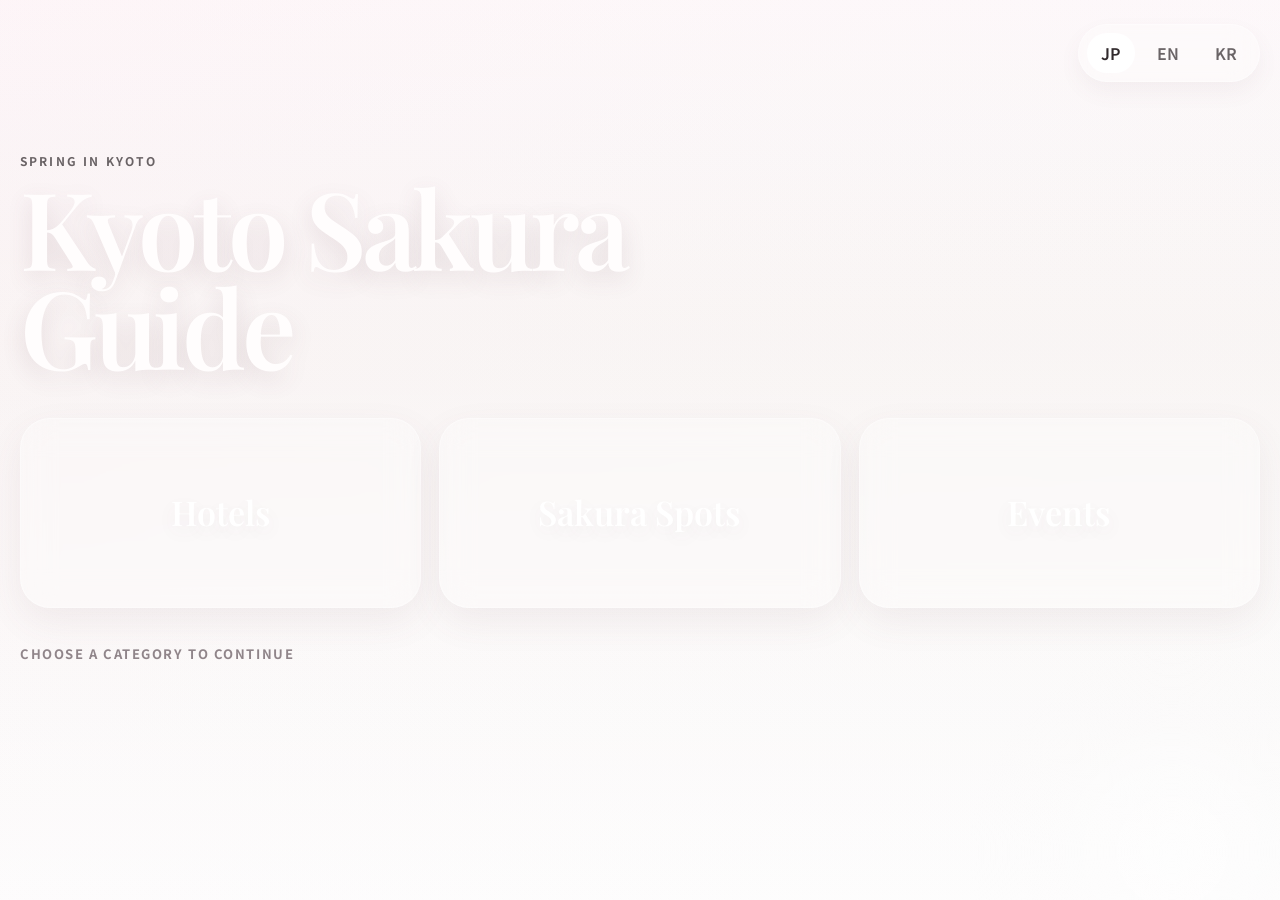
==== index.html @ 25d8759f "index.html" ====
<!DOCTYPE html>
<html lang="ja">
<head>
  <meta charset="UTF-8" />
  <meta name="viewport" content="width=device-width, initial-scale=1.0" />
  <title>Kyoto Sakura Guide</title>
  <link rel="preconnect" href="https://fonts.googleapis.com">
  <link rel="preconnect" href="https://fonts.gstatic.com" crossorigin>
  <link href="https://fonts.googleapis.com/css2?family=Noto+Sans+JP:wght@400;500;700&family=Playfair+Display:wght@500;600;700&display=swap" rel="stylesheet">
  <style>
    :root {
      --bg: #fbf8f6;
      --surface: rgba(255, 255, 255, 0.84);
      --surface-strong: rgba(255, 255, 255, 0.95);
      --text: #312a2d;
      --muted: #6f666b;
      --line: rgba(49, 42, 45, 0.08);
      --accent: #c9899a;
      --accent-dark: #a66d7f;
      --hero-tint: linear-gradient(135deg, rgba(249, 226, 233, 0.84) 0%, rgba(244, 232, 236, 0.78) 42%, rgba(239, 235, 237, 0.72) 100%);
      --shadow: 0 20px 60px rgba(84, 57, 67, 0.12);
      --radius-xl: 30px;
      --radius-lg: 22px;
      --max-width: 1240px;
    }

    * { box-sizing: border-box; }
    html, body { height: 100%; }
    body {
      margin: 0;
      font-family: "Noto Sans JP", "Apple SD Gothic Neo", "Malgun Gothic", sans-serif;
      color: var(--text);
      background: linear-gradient(180deg, #fffafc 0%, #f8f5f3 38%, #ffffff 100%);
      overflow: hidden;
    }

    img { max-width: 100%; display: block; }
    a { color: inherit; text-decoration: none; }
    button { font: inherit; }

    .app {
      position: relative;
      width: 100%;
      height: 100vh;
      overflow: hidden;
    }

    .screen {
      position: absolute;
      inset: 0;
      opacity: 0;
      visibility: hidden;
      transform: translateY(18px) scale(0.99);
      transition: opacity 0.45s ease, transform 0.45s ease, visibility 0.45s ease;
      pointer-events: none;
    }

    .screen.active {
      opacity: 1;
      visibility: visible;
      transform: translateY(0) scale(1);
      pointer-events: auto;
      z-index: 2;
    }

    .screen-scroll {
      width: 100%;
      height: 100%;
      overflow-y: auto;
      overflow-x: hidden;
    }

    .container {
      width: min(var(--max-width), calc(100% - 40px));
      margin: 0 auto;
    }

    .section {
      padding: 92px 0;
    }

    .section-header {
      margin-bottom: 38px;
    }

    .eyebrow {
      display: inline-block;
      margin-bottom: 14px;
      font-size: 12px;
      letter-spacing: 0.16em;
      text-transform: uppercase;
      color: var(--accent-dark);
    }

    .section-title {
      margin: 0 0 18px;
      font-family: "Playfair Display", serif;
      font-size: clamp(34px, 4vw, 54px);
      line-height: 1.2;
      font-weight: 600;
    }

    .section-desc {
      max-width: 760px;
      margin: 0;
      color: var(--muted);
      line-height: 1.9;
    }

 #screen-home .hero {
  position: relative;
  min-height: 100vh;
  display: flex;
  align-items: center;
  padding: 24px 0 40px;
  overflow: hidden;
  background:
    linear-gradient(180deg, rgba(255,255,255,0.06), rgba(255,255,255,0.10)),
    linear-gradient(135deg, rgba(249, 226, 233, 0.28) 0%, rgba(244, 232, 236, 0.18) 42%, rgba(239, 235, 237, 0.12) 100%),
    url("mainsakura.jpg");
  background-size: cover;
  background-repeat: no-repeat;
  background-position: center center;
}

    .hero::before {
      content: "";
      position: absolute;
      inset: 0;
      background: linear-gradient(180deg, rgba(255,255,255,0.10), rgba(255,255,255,0.18));
      pointer-events: none;
    }

    .hero::after {
      content: "";
      position: absolute;
      right: -8%;
      bottom: -18%;
      width: min(34vw, 420px);
      height: min(34vw, 420px);
      border-radius: 999px;
      background: radial-gradient(circle, rgba(255,255,255,0.48), rgba(255,255,255,0.08) 52%, transparent 68%);
      filter: blur(2px);
      pointer-events: none;
    }

    .hero-inner {
  position: relative;
  z-index: 1;
  width: min(var(--max-width), calc(100% - 40px));
  margin: 0 auto;
  min-height: calc(100vh - 64px);
  display: flex;
  flex-direction: column;
  justify-content: flex-start;
  gap: 20px;
}

    .topbar {
      display: flex;
      justify-content: flex-end;
      align-items: center;
    }

    .lang-switch {
      display: inline-flex;
      gap: 8px;
      padding: 8px;
      background: rgba(255,255,255,0.28);
      border: 1px solid rgba(255,255,255,0.34);
      box-shadow: 0 10px 22px rgba(120, 88, 100, 0.06);
      backdrop-filter: blur(14px);
      border-radius: 999px;
    }

    .lang-btn {
      border: 0;
      background: transparent;
      color: rgba(49, 42, 45, 0.72);
      padding: 8px 14px;
      border-radius: 999px;
      cursor: pointer;
      transition: 0.25s ease;
      font-weight: 600;
    }

    .lang-btn.active,
    .lang-btn:hover {
      background: rgba(255,255,255,0.92);
      color: var(--text);
    }

    .hero-content {
      display: grid;
      align-items: end;
      gap: 24px;
      padding: 50px 0 16px;
    }

    .hero-kicker {
      color: rgba(49, 42, 45, 0.72);
      letter-spacing: 0.18em;
      text-transform: uppercase;
      font-size: 12px;
      margin-bottom: 8px;
      font-weight: 700;
    }

 .hero h1 {
  margin: 0;
  max-width: 760px;
  color: #fffdfd;
  text-shadow: 0 8px 24px rgba(108, 74, 86, 0.14);
  font-family: "Playfair Display", serif;
  font-size: clamp(58px, 9vw, 108px);
  line-height: 0.92;
  letter-spacing: -0.04em;
  font-weight: 600;
}

    .hero p {
      max-width: 630px;
      margin: 0;
      color: rgba(72, 60, 66, 0.88);
      font-size: clamp(16px, 2vw, 19px);
      line-height: 1.95;
      font-weight: 500;
    }

    .hero-actions {
      display: grid;
      grid-template-columns: repeat(3, minmax(220px, 1fr));
      gap: 18px;
      margin-top: 18px;
    }

    .hero-card {
      background: rgba(255,255,255,0.24);
      border: 1px solid rgba(255,255,255,0.34);
      border-radius: var(--radius-xl);
      box-shadow: 0 14px 36px rgba(111, 78, 90, 0.08);
      backdrop-filter: blur(16px);
      padding: 26px;
      min-height: 190px;
      display: flex;
      align-items: center;
      justify-content: center;
      transition: transform 0.3s ease, background 0.3s ease;
      cursor: pointer;
    }

    .hero-card:hover {
      transform: translateY(-6px);
      background: rgba(255,255,255,0.3);
    }

    .hero-card h2 {
      margin: 0;
      color: rgba(255,255,255,0.98);
      text-shadow: 0 6px 18px rgba(119, 87, 100, 0.08);
      font-family: "Playfair Display", serif;
      font-size: clamp(24px, 2.7vw, 34px);
      line-height: 1.16;
      font-weight: 600;
      text-align: center;
    }

    .scroll-note {
      color: rgba(88, 73, 80, 0.66);
      font-size: 13px;
      letter-spacing: 0.12em;
      text-transform: uppercase;
      margin-top: 18px;
      font-weight: 700;
    }

    .page-shell {
      min-height: 100%;
      background: linear-gradient(180deg, #fffafc 0%, #f8f4f2 38%, #ffffff 100%);
    }

    .page-topbar {
      position: sticky;
      top: 0;
      z-index: 20;
      backdrop-filter: blur(18px);
      background: rgba(255,255,255,0.78);
      border-bottom: 1px solid rgba(49, 42, 45, 0.06);
    }

.page-topbar-inner {
  width: min(var(--max-width), calc(100% - 40px));
  margin: 0 auto;
  display: grid;
  grid-template-columns: 1fr auto;
  grid-template-rows: auto auto;
  gap: 12px 20px;
  padding: 18px 0;
  align-items: center;
}
    .brand-mini {
      display: flex;
      align-items: center;
      gap: 14px;
      min-width: 0;
    }

    .brand-dot {
      width: 12px;
      height: 12px;
      border-radius: 999px;
      background: linear-gradient(135deg, #e9bbc9, #c9899a);
      box-shadow: 0 0 0 8px rgba(201, 137, 154, 0.12);
      flex-shrink: 0;
    }

    .brand-mini strong {
      font-family: "Playfair Display", serif;
      font-size: 22px;
      font-weight: 600;
      white-space: nowrap;
    }

    .page-actions {
  display: flex;
  align-items: center;
  justify-content: flex-start;
  gap: 8px;
  row-gap: 10px;
  flex-wrap: wrap;
}

    .nav-btn,
    .btn,
    .btn-secondary {
      display: inline-flex;
      align-items: center;
      justify-content: center;
      gap: 8px;
      border-radius: 999px;
      padding: 13px 20px;
      border: 1px solid transparent;
      cursor: pointer;
      transition: 0.25s ease;
      font-weight: 600;
      font-size: 14px;
      white-space: nowrap;
    }

    .nav-btn {
      background: transparent;
      border-color: rgba(49, 42, 45, 0.12);
      color: var(--text);
    }

    .nav-btn:hover,
    .nav-btn.active {
      background: rgba(49, 42, 45, 0.05);
    }

    .btn {
      background: var(--text);
      color: #fff;
    }

    .btn:hover {
      background: #201b1d;
      transform: translateY(-1px);
    }

    .btn-secondary {
      background: transparent;
      color: var(--text);
      border-color: rgba(49, 42, 45, 0.14);
    }

    .btn-secondary:hover {
      background: rgba(49, 42, 45, 0.04);
      transform: translateY(-1px);
    }

    .hotel-grid {
      display: grid;
      grid-template-columns: repeat(2, minmax(0, 1fr));
      gap: 24px;
    }

    .hotel-card {
      background: var(--surface-strong);
      border: 1px solid var(--line);
      border-radius: var(--radius-xl);
      overflow: hidden;
      box-shadow: var(--shadow);
      display: flex;
      flex-direction: column;
    }

    .hotel-photo {
      position: relative;
      aspect-ratio: 16 / 10;
      background: linear-gradient(135deg, #f2dce3, #ead8cc);
      overflow: hidden;
    }

    .hotel-photo img {
      width: 100%;
      height: 100%;
      object-fit: cover;
    }

    .placeholder-label {
      position: absolute;
      inset: 18px auto auto 18px;
      padding: 8px 12px;
      border-radius: 999px;
      background: rgba(255,255,255,0.82);
      font-size: 12px;
      color: var(--accent-dark);
      letter-spacing: 0.08em;
      text-transform: uppercase;
      font-weight: 700;
      z-index: 1;
    }

    .hotel-body {
      padding: 24px;
      display: grid;
      gap: 16px;
    }

    .hotel-body h3 {
      margin: 0;
      font-family: "Playfair Display", serif;
      font-size: 24px;
      font-weight: 600;
      line-height: 1.3;
    }

    .hotel-body p {
  margin: 0;
  color: var(--muted);
  line-height: 1.75;
  font-size: 15px;
}
    .button-row {
      display: flex;
      gap: 12px;
      flex-wrap: wrap;
    }

    .spot-list {
      display: grid;
      gap: 34px;
    }

    .spot-item {
      display: grid;
      grid-template-columns: 1.05fr 0.95fr;
      align-items: stretch;
      background: var(--surface-strong);
      border: 1px solid var(--line);
      border-radius: 34px;
      overflow: hidden;
      box-shadow: var(--shadow);
      min-height: 460px;
    }

    .spot-item.reverse {
      grid-template-columns: 0.95fr 1.05fr;
    }

    .spot-visual {
      position: relative;
      min-height: 100%;
      background: linear-gradient(135deg, #f1d6df, #e7ddd6, #f4ecef);
      display: flex;
      align-items: center;
      justify-content: center;
      padding: 28px;
    }

    .spot-frame {
      width: 100%;
      height: 100%;
      min-height: 400px;
      border-radius: 28px;
      border: 1px dashed rgba(49, 42, 45, 0.14);
      background:
        linear-gradient(180deg, rgba(255,255,255,0.36), rgba(255,255,255,0.14)),
        repeating-linear-gradient(45deg, rgba(255,255,255,0.18) 0 14px, rgba(255,255,255,0.08) 14px 28px);
      position: relative;
      overflow: hidden;
    }

    .spot-frame::before {
      content: "Image / Slider Placeholder";
      position: absolute;
      inset: 50% auto auto 50%;
      transform: translate(-50%, -50%);
      font-size: 14px;
      color: var(--accent-dark);
      letter-spacing: 0.08em;
      text-transform: uppercase;
      text-align: center;
      background: rgba(255,255,255,0.72);
      padding: 10px 16px;
      border-radius: 999px;
      white-space: nowrap;
      font-weight: 700;
    }

    .slider-ui {
      position: absolute;
      left: 22px;
      right: 22px;
      bottom: 20px;
      display: flex;
      justify-content: space-between;
      align-items: center;
      gap: 12px;
    }

    .slider-nav {
      width: 44px;
      height: 44px;
      border-radius: 999px;
      border: 1px solid rgba(49, 42, 45, 0.1);
      background: rgba(255,255,255,0.84);
      color: var(--text);
      display: grid;
      place-items: center;
      font-size: 18px;
    }

    .slider-dots {
      display: flex;
      gap: 8px;
      align-items: center;
    }

    .slider-dots span {
      width: 8px;
      height: 8px;
      border-radius: 999px;
      background: rgba(49, 42, 45, 0.18);
    }

    .slider-dots span.active {
      width: 28px;
      background: var(--text);
    }

    .spot-copy {
      padding: 52px;
      display: flex;
      flex-direction: column;
      justify-content: center;
    }

    .spot-tag {
      display: inline-flex;
      width: fit-content;
      align-items: center;
      gap: 8px;
      padding: 8px 12px;
      border-radius: 999px;
      background: rgba(201, 137, 154, 0.12);
      color: var(--accent-dark);
      font-size: 12px;
      letter-spacing: 0.08em;
      text-transform: uppercase;
      margin-bottom: 18px;
      font-weight: 700;
    }

    .spot-copy h3 {
      margin: 0 0 14px;
      font-family: "Playfair Display", serif;
      font-size: clamp(30px, 4vw, 46px);
      line-height: 1.05;
      font-weight: 600;
    }

    .spot-copy p {
      margin: 0 0 18px;
      color: var(--muted);
      line-height: 1.9;
      font-size: 15px;
    }

    .spot-actions {
      display: flex;
      gap: 12px;
      flex-wrap: wrap;
      margin-top: 8px;
    }

    .screen-footer {
      padding: 40px 0 70px;
      color: var(--muted);
    }

    .footer-card {
      padding: 24px;
      border-radius: 24px;
      border: 1px solid var(--line);
      background: rgba(255,255,255,0.74);
      display: flex;
      justify-content: space-between;
      gap: 16px;
      align-items: center;
      flex-wrap: wrap;
    }

    .footer-card small {
      line-height: 1.8;
      display: block;
    }
}
   @media (max-width: 1024px) {
  body { overflow-x: hidden; }

  .hero-actions {
    grid-template-columns: 1fr;
    max-width: 440px;
  }

  .hotel-grid {
    grid-template-columns: 1fr;
  }

  .spot-copy {
    padding: 34px 26px 38px;
  }
}

  @media (max-width: 768px) {
  .page-topbar-inner {
    width: min(100% - 24px, var(--max-width));
    padding: calc(env(safe-area-inset-top, 0px) + 8px) 0 8px;
    display: flex;
    flex-direction: column;
    gap: 10px;
    align-items: stretch;
  }

  .topbar-row-main {
    display: flex;
    justify-content: space-between;
    align-items: center;
    gap: 10px;
  }

  .brand-mini {
    gap: 9px;
  }

  .brand-mini strong {
    font-size: 17px;
  }

  .brand-dot {
    width: 9px;
    height: 9px;
    box-shadow: 0 0 0 6px rgba(201, 137, 154, 0.1);
  }

  .page-actions {
    display: flex;
    flex-wrap: wrap;
    justify-content: flex-start;
    align-items: center;
    gap: 8px;
  }

  .page-actions > .nav-btn {
    padding: 8px 12px;
    font-size: 12px;
    width: fit-content;
  }

  .page-topbar .lang-switch {
    padding: 4px;
    gap: 4px;
  }

  .page-topbar .lang-switch .lang-btn {
    padding: 6px 10px;
    font-size: 12px;
  }

  #screen-hotels .hotel-grid {
    grid-template-columns: 1fr !important;
    gap: 24px !important;
  }

  #screen-hotels .hotel-card {
    width: 100%;
  }

  .spot-item,
  .spot-item.reverse {
    grid-template-columns: 1fr;
    min-height: auto;
  }

  .spot-item.reverse .spot-copy { order: 2; }
  .spot-item.reverse .spot-visual { order: 1; }

  .spot-visual { padding: 18px 18px 0; }
  .spot-frame { min-height: 300px; }
  .spot-copy { padding: 26px 20px; }
  .spot-copy h3 { font-size: clamp(24px, 5vw, 34px); }
  .spot-copy p { font-size: 14px; line-height: 1.8; }
  .spot-actions .btn,
  .spot-actions .btn-secondary { width: 100%; }
}
    #screen-home .screen-scroll {
      overflow-y: auto;
    }

    @media (max-width: 640px) {
      .container,
      .hero-inner,
      .page-topbar-inner {
        width: min(100% - 20px, var(--max-width));
      }

      .section {
        padding: 64px 0;
      }

      #screen-home .screen-scroll {
        overflow: hidden;
      }

      #screen-home .hero {
       min-height: 100dvh;
  padding: calc(env(safe-area-inset-top, 0px) + 6px) 0 14px;
  background-position: 58% center;
}

      #screen-home .hero-inner {
        min-height: calc(100dvh - 14px);
        justify-content: flex-start;
        gap: 12px;
      }

      #screen-home .topbar {
        position: sticky;
        top: calc(env(safe-area-inset-top, 0px) + 6px);
        z-index: 5;
      }

      #screen-home .hero-content {
        padding: 0;
        gap: 14px;
        align-items: stretch;
      }

      #screen-home .hero-kicker,
      #screen-home .hero p,
      #screen-home .scroll-note {
        display: none;
      }

    #screen-home .hero h1 {
  font-size: clamp(44px, 13vw, 58px);
  max-width: 92%;
  line-height: 1.08;
  margin-top: 0;
  word-break: keep-all;
}
      #screen-home .hero-actions {
        grid-template-columns: 1fr;
        gap: 10px;
        max-width: none;
        margin-top: 0;
      }

      #screen-home .hero-card {
        min-height: 84px;
        padding: 16px 18px;
        justify-content: center;
        align-items: center;
        text-align: center;
        border-radius: 22px;
      }

      #screen-home .hero-card h2 {
        margin: 0;
        font-size: clamp(24px, 7vw, 30px);
        line-height: 1.1;
      }

      .page-topbar {
        top: 0;
      }

      .page-topbar-inner {
        padding: calc(env(safe-area-inset-top, 0px) + 8px) 0 6px;
        grid-template-columns: 1fr auto;
        gap: 6px 8px;
      }

      .brand-mini {
        grid-column: 1;
        grid-row: 1;
        min-width: 0;
      }

      .brand-mini strong {
        font-size: 14px;
        white-space: nowrap;
      }

      .page-actions > .nav-btn {
        padding: 6px 8px;
        font-size: 11px;
        width: fit-content;
      }

      .page-actions .lang-switch {
        padding: 3px;
      }

      .page-actions .lang-switch .lang-btn {
        padding: 5px 8px;
        font-size: 11px;
      }

      .button-row {
        flex-direction: column;
      }

      .spot-frame {
        min-height: 250px;
      }

      .spot-copy,
      .hotel-body {
        padding-left: 20px;
        padding-right: 20px;
      }
    }
    /* =========================
   Sakura Spots - New Layout
   ========================= */

.spot-item,
.spot-item.reverse {
  display: block;
  margin: 0 0 56px;
}

.spot-copy,
.spot-visual,
.spot-frame,
.slider-ui,
.spot-actions {
  display: none;
}

.spot-hero {
  position: relative;
  width: 100%;
  overflow: hidden;
  border-radius: 28px;
}

.spot-hero img {
  display: block;
  width: 100%;
  height: clamp(460px, 52vw, 560px);
  object-fit: cover;
  border-radius: 28px;
}

.spot-hero::after {
  content: "";
  position: absolute;
  left: 0;
  right: 0;
  bottom: 0;
  height: 48%;
  background: linear-gradient(
    to top,
    rgba(0, 0, 0, 0.60),
    rgba(0, 0, 0, 0.22),
    rgba(0, 0, 0, 0)
  );
  pointer-events: none;
}

.spot-overlay {
  position: absolute;
  right: 28px;
  bottom: 24px;
  z-index: 2;
  text-align: right;
  color: #fff;
  max-width: 62%;
}

.spot-tags {
  margin-bottom: 10px;
  font-size: 13px;
  line-height: 1.5;
  letter-spacing: 0.06em;
  color: rgba(255, 255, 255, 0.92);
  font-family: "Noto Sans JP", "Noto Sans KR", sans-serif;
}

.spot-name {
  margin: 0;
  color: #fff;
  font-family: "Playfair Display", serif;
  font-size: clamp(32px, 4.6vw, 52px);
  line-height: 0.95;
  letter-spacing: -0.03em;
  font-weight: 600;
  text-shadow: 0 2px 16px rgba(0, 0, 0, 0.18);
}

.spot-meta {
  display: flex;
  align-items: center;
  gap: 24px;
  flex-wrap: wrap;
  padding: 10px 14px 10px 30px;
  min-height: 58px;
}
.spot-meta-btn {
  appearance: none;
  border: 0;
  background: none;
  padding: 0 0 0 4px;
  margin: 0;
  color: #4a3a3f;
  font: inherit;
  font-size: 14px;
  line-height: 1.4;
  text-decoration: none;
  cursor: pointer;
  transition: opacity 0.2s ease, transform 0.2s ease;
  display: inline-flex;
  align-items: center;
}

.spot-meta-btn:hover {
  opacity: 0.68;
  transform: translateY(-1px);
}

.spot-divider {
  display: none;
}

/* image crop tuning */
.heian .spot-hero img { object-position: left center; }
.arashiyama .spot-hero img { object-position: center center; }
.kamogawa .spot-hero img { object-position: center right; }
.incline .spot-hero img { object-position: center center; }
.kiyomizu .spot-hero img { object-position: right center; }
.maruyama .spot-hero img { object-position: center center; }
.takasegawa .spot-hero img { object-position: center right; }
.tetsugaku .spot-hero img { object-position: center center; }

@media (max-width: 768px) {
  .spot-item,
  .spot-item.reverse {
    margin: 0 0 40px;
  }

  .spot-hero,
  .spot-hero img {
    border-radius: 22px;
  }

  .spot-hero img {
    height: 280px;
  }

  .spot-overlay {
    right: 18px;
    bottom: 18px;
    max-width: 74%;
  }

  .spot-tags {
    margin-bottom: 6px;
    font-size: 10px;
  }

  .spot-name {
    font-size: clamp(26px, 8vw, 40px);
  }

  .spot-meta {
    gap: 16px 18px;
    padding: 4px 12px 4px 24px;
  }

  .spot-meta-btn {
    font-size: 13px;
  }

  .spot-divider {
    width: calc(100% - 56px);
    margin-top: 20px;
  }
}  .sakura-events-block {
  margin: 0 0 48px;
}

.events-mini-title {
  margin: 0 0 18px;
  font-family: "Playfair Display", serif;
  font-size: clamp(24px, 3vw, 34px);
  line-height: 1.15;
  font-weight: 600;
}

.events-mini-grid {
  display: grid;
  grid-template-columns: repeat(3, minmax(0, 1fr));
  gap: 20px;
}

.event-mini-card {
  background: rgba(255,255,255,0.9);
  border: 1px solid var(--line);
  border-radius: 22px;
  padding: 22px;
  box-shadow: 0 12px 30px rgba(84, 57, 67, 0.06);
}

.event-mini-period {
  margin: 0 0 10px;
  font-size: 12px;
  letter-spacing: 0.08em;
  text-transform: uppercase;
  color: var(--accent-dark);
  font-weight: 700;
}

.event-mini-card h4 {
  margin: 0 0 10px;
  font-family: "Playfair Display", serif;
  font-size: 22px;
  line-height: 1.2;
  font-weight: 600;
}

.event-mini-card p {
  margin: 0 0 12px;
  color: var(--muted);
  line-height: 1.8;
}

.event-mini-card a {
  font-size: 14px;
  font-weight: 600;
}

@media (max-width: 768px) {
  .events-mini-grid {
    grid-template-columns: 1fr;
  }
}
@media (min-width: 769px) {
  .page-topbar-inner {
    width: min(var(--max-width), calc(100% - 40px));
    margin: 0 auto;
    display: grid;
    grid-template-columns: 1fr auto;
    grid-template-rows: auto auto;
    gap: 12px 20px;
    padding: 18px 0;
    align-items: center;
  }

  .topbar-row-main {
    display: contents;
  }

  .brand-mini {
    grid-column: 1;
    grid-row: 1;
  }

  .page-topbar .lang-switch {
    grid-column: 2;
    grid-row: 1;
    justify-self: end;
  }

  .page-actions {
    grid-column: 1 / 2;
    grid-row: 2;
    display: flex;
    align-items: center;
    justify-content: flex-start;
    gap: 10px;
    flex-wrap: wrap;
  }
}
  </style>
</head>
<body>
  <div class="app">
    <section class="screen active" id="screen-home">
      <div class="screen-scroll">
        <header class="hero">
          <div class="hero-inner">
            <div class="topbar">
              <div class="lang-switch" aria-label="Language selector">
                <button class="lang-btn active" type="button" data-lang="jp">JP</button>
                <button class="lang-btn" type="button" data-lang="en">EN</button>
                <button class="lang-btn" type="button" data-lang="kr">KR</button>
              </div>
            </div>

            <div class="hero-content">
              <div>
                <div class="hero-kicker" data-i18n="heroKicker">Spring in Kyoto</div>
                <h1 data-i18n="heroTitle">Kyoto Sakura Guide</h1>
              </div>

              <div class="hero-actions">
                <button class="hero-card" type="button" data-screen-target="hotels">
                  <h2 data-i18n="heroCard1Title">Hotels</h2>
                </button>
                <button class="hero-card" type="button" data-screen-target="spots">
                  <h2 data-i18n="heroCard2Title">Sakura Spots</h2>
                </button>
                <button class="hero-card" type="button" data-screen-target="events">
                 <h2 data-i18n="heroCard3Title">Events</h2>
                </button>
                <div class="scroll-note" data-i18n="homeHint">Choose a category to continue</div>
            </div>
          </div>
        </header>
      </div>
    </section>

    <section class="screen" id="screen-hotels">
      <div class="screen-scroll">
        <div class="page-shell">
        <div class="page-topbar">
  <div class="page-topbar-inner">
    <div class="topbar-row-main">
      <div class="brand-mini">
        <span class="brand-dot"></span>
        <strong data-i18n="brandMini">Kyoto Sakura Guide</strong>
      </div>

      <div class="lang-switch" aria-label="Language selector">
        <button class="lang-btn active" type="button" data-lang="jp">JP</button>
        <button class="lang-btn" type="button" data-lang="en">EN</button>
        <button class="lang-btn" type="button" data-lang="kr">KR</button>
      </div>
    </div>

    <div class="page-actions">
  <button class="nav-btn" type="button" data-screen-target="home" data-i18n="navHome">Home</button>
  <button class="nav-btn active" type="button" data-screen-target="hotels" data-i18n="navHotels">Hotels</button>
  <button class="nav-btn" type="button" data-screen-target="spots" data-i18n="navSpots">Sakura Spots</button>
  <button class="nav-btn" type="button" data-screen-target="events" data-i18n="navEvents">Events</button>
</div>
  </div>
</div>
          <main>
            <section class="section">
              <div class="container">
                <div class="section-header">
                  <span class="eyebrow" data-i18n="hotelsEyebrow">Our Hotels</span>
                  <h2 class="section-title" data-i18n="hotelsTitle">Choose Your Stay</h2>
                  <p class="section-desc" data-i18n="hotelsDesc">4つの京都ステイを、公式サイトとInstagramへの導線つきでご覧いただけます。</p>
                </div>

                <div class="hotel-grid">
                  <article class="hotel-card">
                    <div class="hotel-photo">
                      <span class="placeholder-label" data-i18n="hotelLabel1">Hotel 01</span>
                      <img src="bettei.png" alt="四条河原町温泉 空庭テラス京都">
                    </div>
                    <div class="hotel-body">
                      <h3>四条河原町温泉 空庭テラス京都</h3>
                      <p data-i18n="hotelDesc1">京都の景観を楽しむ2つのスタイルを持つ「新しい日本の宿」</p>
                      <div class="button-row">
                        <a class="btn" href="https://soraniwa-hotel.jp/" target="_blank" rel="noopener" data-i18n="officialWebsite">Official Website</a>
                       <a class="btn-secondary" href="https://www.instagram.com/soraniwa.kyoto/" target="_blank" rel="noopener" data-i18n="instagramLabel">Instagram</a>
                      </div>
                    </div>
                  </article>

                  <article class="hotel-card">
                    <div class="hotel-photo">
                      <span class="placeholder-label" data-i18n="hotelLabel2">Hotel 02</span>
                      <img src="soraniwa.png" alt="四条河原町温泉 空庭テラス京都 別邸">
                    </div>
                    <div class="hotel-body">
                      <h3>四条河原町温泉 空庭テラス京都 別邸</h3>
                      <p data-i18n="hotelDesc2">京都の景観を楽しむ2つのスタイルを持つ「新しい日本の宿」</p>
                      <div class="button-row">
                        <a class="btn" href="https://shijo-bettei.jp/" target="_blank" rel="noopener" data-i18n="officialWebsite">Official Website</a>
                        <a class="btn-secondary" href="https://www.instagram.com/soraniwa.bettei/" target="_blank" rel="noopener" data-i18n="instagramLabel">Instagram</a>
                      </div>
                    </div>
                  </article>

                  <article class="hotel-card">
                    <div class="hotel-photo">
                      <span class="placeholder-label" data-i18n="hotelLabel3">Hotel 03</span>
                      <img src="hiyori.png" alt="日和ステイ京都鴨川">
                    </div>
                    <div class="hotel-body">
                      <h3>日和ステイ京都鴨川</h3>
                      <p data-i18n="hotelDesc3">“Love & Natural Friendly” ファミリーで過ごす楽しい京都旅。</p>
                      <div class="button-row">
                        <a class="btn" href="https://kyoto-kamogawa.hiyori-hotel.jp/" target="_blank" rel="noopener" data-i18n="officialWebsite">Official Website</a>
                        <a class="btn-secondary" href="https://www.instagram.com/kyotokamogawa.hiyori.stay/" target="_blank" rel="noopener" data-i18n="instagramLabel">Instagram</a>
                      </div>
                    </div>
                  </article>

                  <article class="hotel-card">
                    <div class="hotel-photo">
                      <span class="placeholder-label" data-i18n="hotelLabel4">Hotel 04</span>
                      <img src="stitch.png" alt="STITCH HOTEL KYOTO">
                    </div>
                    <div class="hotel-body">
                      <h3>STITCH HOTEL KYOTO</h3>
                      <p data-i18n="hotelDesc4">TRADITION, ELEVATED.</p>
                      <div class="button-row">
                        <a class="btn" href="https://stitch-hotel.jp/" target="_blank" rel="noopener" data-i18n="officialWebsite">Official Website</a>
                        <a class="btn-secondary" href="https://www.instagram.com/stitchhotelkyoto/" target="_blank" rel="noopener" data-i18n="instagramLabel">Instagram</a>
                      </div>
                    </div>
                  </article>
                </div>
              </div>
            </section>
          </main>

          <footer class="screen-footer">
            <div class="container">
              <div class="footer-card">
                <small data-i18n="hotelsFooter">各ホテルの写真とリンクを設定済みです。必要に応じて説明文のみ差し替えてください。</small>
                <button class="btn-secondary" type="button" data-screen-target="home" data-i18n="backHome">Back to Home</button>
              </div>
            </div>
          </footer>
        </div>
      </div>
    </section>
        <section class="screen" id="screen-spots">
      <div class="screen-scroll">
        <div class="page-shell">
            <div class="page-topbar">
  <div class="page-topbar-inner">
    <div class="topbar-row-main">
      <div class="brand-mini">
        <span class="brand-dot"></span>
        <strong data-i18n="brandMini">Kyoto Sakura Guide</strong>
      </div>

      <div class="lang-switch" aria-label="Language selector">
        <button class="lang-btn active" type="button" data-lang="jp">JP</button>
        <button class="lang-btn" type="button" data-lang="en">EN</button>
        <button class="lang-btn" type="button" data-lang="kr">KR</button>
      </div>
    </div>

    <div class="page-actions">
      <button class="nav-btn" type="button" data-screen-target="home" data-i18n="navHome">Home</button>
      <button class="nav-btn" type="button" data-screen-target="hotels" data-i18n="navHotels">Hotels</button>
      <button class="nav-btn" type="button" data-screen-target="spots" data-i18n="navSpots">Sakura Spots</button>
      <button class="nav-btn active" type="button" data-screen-target="events" data-i18n="navEvents">Events</button>
    </div>
  </div>
</div>

          <main>
            <section class="section">
              <div class="container">
                <div class="section-header">
                  <span class="eyebrow" data-i18n="spotsEyebrow">Sakura Spots</span>
                  <h2 class="section-title" data-i18n="spotsTitle">Spring Highlights in Kyoto</h2>
                  <p class="section-desc" data-i18n="spotsDesc">京都の桜スポットを、雰囲気・混雑傾向・写真検索とあわせてご覧いただけます。</p>
                </div>
                 
                            

<div class="spot-list">

  <article class="spot-item heian">
    <div class="spot-hero">
      <img src="heianjingu31.png" alt="Heian Shrine">

      <div class="spot-overlay">
        <div class="spot-tags"
          data-jp="#平安神宮 #しだれ桜 #京都春"
          data-en="#heianshrine #weepingsakura #kyotospring"
          data-kr="#헤이안신궁 #수양벚꽃 #교토봄">
          #heianshrine #weepingsakura #kyotospring
        </div>

        <h3 class="spot-name"
          data-jp="平安神宮"
          data-en="Heian Shrine"
          data-kr="헤이안신궁">
          Heian Shrine
        </h3>
      </div>
    </div>

    <div class="spot-meta">
      <button class="spot-meta-btn direction-btn"
        type="button"
        data-destination-jp="平安神宮 京都"
        data-destination-en="Heian Shrine Kyoto"
        data-destination-kr="헤이안신궁 교토"
        data-i18n="directionLabel">
        Direction
      </button>

      <a class="spot-meta-btn crowd-link"
        href="https://global.trafficinfo.westjr.co.jp/en/readable/keihanshin/"
        target="_blank"
        rel="noopener noreferrer"
        data-i18n="crowdLabel">
        Crowd
      </a>

      <button class="spot-meta-btn photo-hashtag-btn"
        type="button"
        data-hashtag-jp="平安神宮"
        data-hashtag-en="heianshrine"
        data-hashtag-kr="헤이안신궁"
        data-i18n="photosLabel">
        View More Photos
      </button>
    </div>

    <div class="spot-divider"></div>
  </article>


  <article class="spot-item arashiyama">
    <div class="spot-hero">
      <img src="togetsukyou6.png" alt="Arashiyama">

      <div class="spot-overlay">
        <div class="spot-tags"
          data-jp="#嵐山 #渡月橋 #桜散歩"
          data-en="#arashiyama #togetsukyo #sakurawalk"
          data-kr="#아라시야마 #도게츠교 #벚꽃산책">
          #arashiyama #togetsukyo #sakurawalk
        </div>

        <h3 class="spot-name"
          data-jp="嵐山"
          data-en="Arashiyama"
          data-kr="아라시야마">
          Arashiyama
        </h3>
      </div>
    </div>

    <div class="spot-meta">
      <button class="spot-meta-btn direction-btn"
        type="button"
        data-destination-jp="嵐山 京都"
        data-destination-en="Arashiyama Kyoto"
        data-destination-kr="아라시야마 교토"
        data-i18n="directionLabel">
        Direction
      </button>

      <a class="spot-meta-btn crowd-link"
        href="https://global.trafficinfo.westjr.co.jp/en/readable/keihanshin/"
        target="_blank"
        rel="noopener noreferrer"
        data-i18n="crowdLabel">
        Crowd
      </a>

      <button class="spot-meta-btn photo-hashtag-btn"
        type="button"
        data-hashtag-jp="嵐山"
        data-hashtag-en="arashiyama"
        data-hashtag-kr="아라시야마"
        data-i18n="photosLabel">
        View More Photos
      </button>
    </div>

    <div class="spot-divider"></div>
  </article>


  <article class="spot-item kamogawa">
    <div class="spot-hero">
      <img src="kamogawa20.png" alt="Kamo River">

      <div class="spot-overlay">
        <div class="spot-tags"
          data-jp="#鴨川 #川沿い散歩 #京都桜"
          data-en="#kamoriver #riversidewalk #kyotosakura"
          data-kr="#가모강 #강변산책 #교토벚꽃">
          #kamoriver #riversidewalk #kyotosakura
        </div>

        <h3 class="spot-name"
          data-jp="鴨川"
          data-en="Kamo River"
          data-kr="가모강">
          Kamo River
        </h3>
      </div>
    </div>

    <div class="spot-meta">
      <button class="spot-meta-btn direction-btn"
        type="button"
        data-destination-jp="鴨川 京都"
        data-destination-en="Kamo River Kyoto"
        data-destination-kr="가모강 교토"
        data-i18n="directionLabel">
        Direction
      </button>

      <a class="spot-meta-btn crowd-link"
        href="https://global.trafficinfo.westjr.co.jp/en/readable/keihanshin/"
        target="_blank"
        rel="noopener noreferrer"
        data-i18n="crowdLabel">
        Crowd
      </a>

      <button class="spot-meta-btn photo-hashtag-btn"
        type="button"
        data-hashtag-jp="鴨川"
        data-hashtag-en="kamoriver"
        data-hashtag-kr="가모강"
        data-i18n="photosLabel">
        View More Photos
      </button>
    </div>

    <div class="spot-divider"></div>
  </article>


  <article class="spot-item incline">
    <div class="spot-hero">
      <img src="incline10.png" alt="Keage Incline">

      <div class="spot-overlay">
        <div class="spot-tags"
          data-jp="#蹴上インクライン #線路と桜 #春の絶景"
          data-en="#keageincline #railwaysakura #springview"
          data-kr="#케아게인클라인 #철길벚꽃 #봄절경">
          #keageincline #railwaysakura #springview
        </div>

        <h3 class="spot-name"
          data-jp="蹴上インクライン"
          data-en="Keage Incline"
          data-kr="케아게 인클라인">
          Keage Incline
        </h3>
      </div>
    </div>

    <div class="spot-meta">
      <button class="spot-meta-btn direction-btn"
        type="button"
        data-destination-jp="蹴上インクライン 京都"
        data-destination-en="Keage Incline Kyoto"
        data-destination-kr="케아게 인클라인 교토"
        data-i18n="directionLabel">
        Direction
      </button>

      <a class="spot-meta-btn crowd-link"
        href="https://global.trafficinfo.westjr.co.jp/en/readable/keihanshin/"
        target="_blank"
        rel="noopener noreferrer"
        data-i18n="crowdLabel">
        Crowd
      </a>

      <button class="spot-meta-btn photo-hashtag-btn"
        type="button"
        data-hashtag-jp="蹴上インクライン"
        data-hashtag-en="keageincline"
        data-hashtag-kr="케아게인클라인"
        data-i18n="photosLabel">
        View More Photos
      </button>
    </div>

    <div class="spot-divider"></div>
  </article>


  <article class="spot-item kiyomizu">
    <div class="spot-hero">
      <img src="kiyomizudera25.png" alt="Kiyomizu-dera">

      <div class="spot-overlay">
        <div class="spot-tags"
          data-jp="#清水寺 #京都の景色 #桜名所"
          data-en="#kiyomizudera #kyotoview #sakuraspot"
          data-kr="#청수사 #교토전망 #벚꽃명소">
          #kiyomizudera #kyotoview #sakuraspot
        </div>

        <h3 class="spot-name"
          data-jp="清水寺"
          data-en="Kiyomizu-dera"
          data-kr="청수사">
          Kiyomizu-dera
        </h3>
      </div>
    </div>

    <div class="spot-meta">
      <button class="spot-meta-btn direction-btn"
        type="button"
        data-destination-jp="清水寺 京都"
        data-destination-en="Kiyomizu-dera Kyoto"
        data-destination-kr="청수사 교토"
        data-i18n="directionLabel">
        Direction
      </button>

      <a class="spot-meta-btn crowd-link"
        href="https://global.trafficinfo.westjr.co.jp/en/readable/keihanshin/"
        target="_blank"
        rel="noopener noreferrer"
        data-i18n="crowdLabel">
        Crowd
      </a>

      <button class="spot-meta-btn photo-hashtag-btn"
        type="button"
        data-hashtag-jp="清水寺"
        data-hashtag-en="kiyomizudera"
        data-hashtag-kr="청수사"
        data-i18n="photosLabel">
        View More Photos
      </button>
    </div>

    <div class="spot-divider"></div>
  </article>


  <article class="spot-item maruyama">
    <div class="spot-hero">
      <img src="maruyama5.png" alt="Maruyama Park">

      <div class="spot-overlay">
        <div class="spot-tags"
          data-jp="#円山公園 #花見スポット #しだれ桜"
          data-en="#maruyamapark #hanamispot #weepingsakura"
          data-kr="#마루야마공원 #하나미명소 #수양벚꽃">
          #maruyamapark #hanamispot #weepingsakura
        </div>

        <h3 class="spot-name"
          data-jp="円山公園"
          data-en="Maruyama Park"
          data-kr="마루야마공원">
          Maruyama Park
        </h3>
      </div>
    </div>

    <div class="spot-meta">
      <button class="spot-meta-btn direction-btn"
        type="button"
        data-destination-jp="円山公園 京都"
        data-destination-en="Maruyama Park Kyoto"
        data-destination-kr="마루야마공원 교토"
        data-i18n="directionLabel">
        Direction
      </button>

      <a class="spot-meta-btn crowd-link"
        href="https://global.trafficinfo.westjr.co.jp/en/readable/keihanshin/"
        target="_blank"
        rel="noopener noreferrer"
        data-i18n="crowdLabel">
        Crowd
      </a>

      <button class="spot-meta-btn photo-hashtag-btn"
        type="button"
        data-hashtag-jp="円山公園"
        data-hashtag-en="maruyamapark"
        data-hashtag-kr="마루야마공원"
        data-i18n="photosLabel">
        View More Photos
      </button>
    </div>

    <div class="spot-divider"></div>
  </article>


  <article class="spot-item takasegawa">
    <div class="spot-hero">
      <img src="takasegawa2.png" alt="Takase River">

      <div class="spot-overlay">
        <div class="spot-tags"
          data-jp="#高瀬川 #水辺の桜 #静かな京都"
          data-en="#takasegawa #canalsakura #quietkyoto"
          data-kr="#타카세강 #물가벚꽃 #조용한교토">
          #takasegawa #canalsakura #quietkyoto
        </div>

        <h3 class="spot-name"
          data-jp="高瀬川"
          data-en="Takase River"
          data-kr="타카세강">
          Takase River
        </h3>
      </div>
    </div>

    <div class="spot-meta">
      <button class="spot-meta-btn direction-btn"
        type="button"
        data-destination-jp="高瀬川 京都"
        data-destination-en="Takase River Kyoto"
        data-destination-kr="타카세강 교토"
        data-i18n="directionLabel">
        Direction
      </button>

      <a class="spot-meta-btn crowd-link"
        href="https://global.trafficinfo.westjr.co.jp/en/readable/keihanshin/"
        target="_blank"
        rel="noopener noreferrer"
        data-i18n="crowdLabel">
        Crowd
      </a>

      <button class="spot-meta-btn photo-hashtag-btn"
        type="button"
        data-hashtag-jp="高瀬川"
        data-hashtag-en="takasegawa"
        data-hashtag-kr="타카세강"
        data-i18n="photosLabel">
        View More Photos
      </button>
    </div>

    <div class="spot-divider"></div>
  </article>


  <article class="spot-item tetsugaku">
    <div class="spot-hero">
      <img src="tetsugaku9.png" alt="Philosopher's Path">

      <div class="spot-overlay">
        <div class="spot-tags"
          data-jp="#哲学の道 #桜の小径 #春の散歩道"
          data-en="#philosopherspath #sakurapath #springstroll"
          data-kr="#철학의길 #벚꽃산책로 #봄산책길">
          #philosopherspath #sakurapath #springstroll
        </div>

        <h3 class="spot-name"
          data-jp="哲学の道"
          data-en="Philosopher's Path"
          data-kr="철학의 길">
          Philosopher's Path
        </h3>
      </div>
    </div>

    <div class="spot-meta">
      <button class="spot-meta-btn direction-btn"
        type="button"
        data-destination-jp="哲学の道 京都"
        data-destination-en="Philosopher's Path Kyoto"
        data-destination-kr="철학의 길 교토"
        data-i18n="directionLabel">
        Direction
      </button>

      <a class="spot-meta-btn crowd-link"
        href="https://global.trafficinfo.westjr.co.jp/en/readable/keihanshin/"
        target="_blank"
        rel="noopener noreferrer"
        data-i18n="crowdLabel">
        Crowd
      </a>

      <button class="spot-meta-btn photo-hashtag-btn"
        type="button"
        data-hashtag-jp="哲学の道"
        data-hashtag-en="philosopherspath"
        data-hashtag-kr="철학의길"
        data-i18n="photosLabel">
        View More Photos
</button>
    </div>

    <div class="spot-divider"></div>
  </article>

</div> <!-- .spot-list -->
</div> <!-- .container -->
</section>
</main>

<footer class="screen-footer">
  <div class="container">
    <div class="footer-card">
      <small data-i18n="spotsFooter">桜スポットは必要に応じてこのブロックを複製し、12か所まで増やせます。</small>
      <button class="btn-secondary" type="button" data-screen-target="home" data-i18n="backHome">Back to Home</button>
    </div>
  </div>
</footer>

</div> <!-- .page-shell -->
</div> <!-- .screen-scroll -->
</section>
<section class="screen" id="screen-events">
  <div class="screen-scroll">
    <div class="page-shell">
    <div class="page-topbar">
  <div class="page-topbar-inner">
    <div class="topbar-row-main">
      <div class="brand-mini">
        <span class="brand-dot"></span>
        <strong data-i18n="brandMini">Kyoto Sakura Guide</strong>
      </div>

      <div class="lang-switch" aria-label="Language selector">
        <button class="lang-btn active" type="button" data-lang="jp">JP</button>
        <button class="lang-btn" type="button" data-lang="en">EN</button>
        <button class="lang-btn" type="button" data-lang="kr">KR</button>
      </div>
    </div>

    <div class="page-actions">
      <button class="nav-btn" type="button" data-screen-target="home" data-i18n="navHome">Home</button>
      <button class="nav-btn" type="button" data-screen-target="hotels" data-i18n="navHotels">Hotels</button>
      <button class="nav-btn" type="button" data-screen-target="spots" data-i18n="navSpots">Sakura Spots</button>
      <button class="nav-btn active" type="button" data-screen-target="events" data-i18n="navEvents">Events</button>
    </div>
  </div>
</div>

      <main>
        <section class="section">
          <div class="container">
            <div class="section-header">
              <span class="eyebrow" data-i18n="eventsEyebrow">Seasonal Events</span>
              <h2 class="section-title" data-i18n="eventsTitle">Kyoto Sakura Events</h2>
              <p class="section-desc" data-i18n="eventsDesc">Official seasonal events to enjoy Kyoto’s cherry blossom atmosphere day and night.</p>
            </div>

            <div class="sakura-events-block">
              <div class="events-mini-grid">
                <article class="event-mini-card">
                  <p class="event-mini-period" data-i18n="event1Period">Early April</p>
                  <h4 data-i18n="event1Title">Heian Shrine Sakura Concert</h4>
                  <p data-i18n="event1Desc">Night illumination and traditional performance.</p>
                  <a href="https://www.heianjingu.or.jp" target="_blank" rel="noopener" data-i18n="officialSiteArrow">Official Site →</a>
                </article>

                <article class="event-mini-card">
                  <p class="event-mini-period" data-i18n="event2Period">Mid March – Early April</p>
                  <h4 data-i18n="event2Title">Nijo Castle Sakura Festival</h4>
                  <p data-i18n="event2Desc">A famous sakura event with night viewing.</p>
                  <a href="https://nijo-jocastle.city.kyoto.lg.jp" target="_blank" rel="noopener" data-i18n="officialSiteArrow">Official Site →</a>
                </article>

                <article class="event-mini-card">
                  <p class="event-mini-period" data-i18n="event3Period">Late March – Early April</p>
                  <h4 data-i18n="event3Title">Kiyomizu-dera Night Viewing</h4>
                  <p data-i18n="event3Desc">Special spring evening opening with sakura.</p>
                  <a href="https://www.kiyomizudera.or.jp" target="_blank" rel="noopener" data-i18n="officialSiteArrow">Official Site →</a>
                </article>
              </div>
            </div>
          </div>
        </section>
      </main>

      <footer class="screen-footer">
        <div class="container">
          <div class="footer-card">
            <small data-i18n="eventsFooter">Event dates may change each year. Please check the official websites before visiting.</small>
            <button class="btn-secondary" type="button" data-screen-target="home" data-i18n="backHome">Back to Home</button>
          </div>
        </div>
      </footer>
    </div>
  </div>
</section>
     
 <script>
  const translations = {
    en: {
      heroKicker: 'Spring in Kyoto',
      heroTitle: 'Kyoto Sakura Guide',
      heroDesc: 'A seasonal guide that introduces four hotels and Kyoto’s signature cherry blossom spots in a refined and elegant way.',
      heroCard1Title: 'Hotels',
      heroCard2Title: 'Sakura Spots',
      homeHint: 'Choose a category to continue',
      brandMini: 'Kyoto Sakura Guide',
      navHome: 'Home',
      navHotels: 'Hotels',
      navSpots: 'Sakura Spots',
      hotelsEyebrow: 'Our Hotels',
      hotelsTitle: 'Choose Your Stay',
      hotelsDesc: 'Explore four Kyoto stays with direct access to each official website and Instagram page.',
      hotelLabel1: 'Hotel 01',
      hotelLabel2: 'Hotel 02',
      hotelLabel3: 'Hotel 03',
      hotelLabel4: 'Hotel 04',
      hotelDesc1: 'A new Japanese-style hotel with two ways to enjoy the scenery of Kyoto.',
      hotelDesc2: 'A new Japanese-style hotel with two ways to enjoy the scenery of Kyoto.',
      hotelDesc3: '“Love & Natural Friendly” A fun Kyoto trip for families.',
      hotelDesc4: 'TRADITION, ELEVATED.',
      officialWebsite: 'Official Website',
      hotelsFooter: 'The hotel photos and links are already set. You can revise the descriptions later if needed.',
      spotsEyebrow: 'Sakura Spots',
      spotsTitle: 'Spring Highlights in Kyoto',
      spotsDesc: 'Explore Kyoto sakura spots with atmosphere, crowd tendency, and quick access to directions and photo inspiration.',
      directionLabel: 'Direction',
      crowdLabel: 'Crowd',
      photosLabel: 'View More Photos',
      spotsFooter: 'You can duplicate the existing sakura spot blocks later and expand this page to 12 locations.',
      backHome: 'Back to Home',
      heroCard3Title: 'Events',
      instagramLabel: 'Instagram',
      officialWebsite: 'Official Website',
navEvents: 'Events',
eventsMiniTitle: 'Seasonal Sakura Events',
eventsEyebrow: 'Seasonal Events',
eventsTitle: 'Kyoto Sakura Events',
eventsDesc: 'Official seasonal events to enjoy Kyoto’s cherry blossom atmosphere day and night.',
event1Period: 'Early April',
event1Title: 'Heian Shrine Sakura Concert',
event1Desc: 'Night illumination and traditional performance.',
event2Period: 'Mid March – Early April',
event2Title: 'Nijo Castle Sakura Festival',
event2Desc: 'A famous sakura event with night viewing.',
event3Period: 'Late March – Early April',
event3Title: 'Kiyomizu-dera Night Viewing',
event3Desc: 'Special spring evening opening with sakura.',
officialSiteArrow: 'Official Site →',
eventsFooter: 'Event dates may change each year. Please check the official websites before visiting.',
    },
    jp: {
      heroKicker: 'Spring in Kyoto',
      heroTitle: 'Kyoto Sakura Guide',
      heroDesc: '4つのホテルと京都の桜スポットを、美しくシンプルに案内する季節限定ガイドです。',
      heroCard1Title: 'Hotels',
      heroCard2Title: 'Sakura Spots',
      homeHint: 'Choose a category to continue',
      brandMini: 'Kyoto Sakura Guide',
      navHome: 'Home',
      navHotels: 'Hotels',
      navSpots: 'Sakura Spots',
      hotelsEyebrow: 'Our Hotels',
      hotelsTitle: 'Choose Your Stay',
      hotelsDesc: '4つの京都ステイを、公式サイトとInstagramへの導線つきでご覧いただけます。',
      hotelLabel1: 'Hotel 01',
      hotelLabel2: 'Hotel 02',
      hotelLabel3: 'Hotel 03',
      hotelLabel4: 'Hotel 04',
      hotelDesc1: '京都の景観を楽しむ2つのスタイルを持つ「新しい日本の宿」',
      hotelDesc2: '京都の景観を楽しむ2つのスタイルを持つ「新しい日本の宿」',
      hotelDesc3: '“Love & Natural Friendly” ファミリーで過ごす楽しい京都旅',
      hotelDesc4: 'TRADITION, ELEVATED.',
      officialWebsite: 'Official Website',
      hotelsFooter: '各ホテルの写真とリンクを設定済みです。必要に応じて説明文のみ差し替えてください。',
      spotsEyebrow: 'Sakura Spots',
      spotsTitle: 'Spring Highlights in Kyoto',
      spotsDesc: '京都の桜スポットを、雰囲気・混雑傾向・写真検索とあわせてご覧いただけます。',
      directionLabel: '経路',
      crowdLabel: '混雑',
      photosLabel: '写真を見る',
      spotsFooter: '桜スポットは必要に応じてこのブロックを複製し、12か所まで増やせます。',
      backHome: 'Back to Home',
     heroCard3Title: 'Events',
      instagramLabel: 'Instagram',
      officialWebsite: '公式サイト',
navEvents: 'Events',
eventsMiniTitle: '季節の桜イベント',
eventsEyebrow: 'Seasonal Events',
eventsTitle: 'Kyoto Sakura Events',
eventsDesc: '京都の桜シーズンを昼も夜も楽しめる公式イベントをご紹介します。',
event1Period: '4月上旬',
event1Title: '平安神宮 紅しだれコンサート',
event1Desc: '夜桜ライトアップと伝統的な公演を楽しめる人気イベントです。',
event2Period: '3月中旬〜4月上旬',
event2Title: '二条城 桜まつり',
event2Desc: '夜桜のライトアップでも知られる定番イベントです。',
event3Period: '3月下旬〜4月上旬',
event3Title: '清水寺 夜間特別拝観',
event3Desc: '春の夜間特別拝観で桜と夜景を楽しめます。',
officialSiteArrow: '公式サイト →',
eventsFooter: '開催期間は年によって変わる場合があります。お出かけ前に公式サイトをご確認ください。',
    },
    kr: {
      heroKicker: 'Spring in Kyoto',
      heroTitle: 'Kyoto Sakura Guide',
      heroDesc: '4개의 호텔과 교토의 대표 벚꽃 명소를 감각적이고 고급스럽게 소개하는 시즌 한정 가이드입니다.',
      heroCard1Title: 'Hotels',
      heroCard2Title: 'Sakura Spots',
      homeHint: '원하는 카테고리를 선택하세요',
      brandMini: 'Kyoto Sakura Guide',
      navHome: 'Home',
      navHotels: 'Hotels',
      navSpots: 'Sakura Spots',
      hotelsEyebrow: 'Our Hotels',
      hotelsTitle: 'Choose Your Stay',
      hotelsDesc: '4개의 교토 호텔을 공식 홈페이지와 인스타그램 연결과 함께 확인할 수 있습니다.',
      hotelLabel1: 'Hotel 01',
      hotelLabel2: 'Hotel 02',
      hotelLabel3: 'Hotel 03',
      hotelLabel4: 'Hotel 04',
      hotelDesc1: '교토의 경관을 즐길 수 있는 두 가지 스타일을 갖춘 새로운 일본식 숙소.',
      hotelDesc2: '교토의 경관을 즐길 수 있는 두 가지 스타일을 갖춘 새로운 일본식 숙소.',
      hotelDesc3: '“Love & Natural Friendly” 가족과 함께 즐기는 즐거운 교토 여행.',
      hotelDesc4: 'TRADITION, ELEVATED.',
      officialWebsite: 'Official Website',
      hotelsFooter: '호텔 사진과 링크는 모두 반영되어 있습니다. 필요하면 설명문만 바꾸면 됩니다.',
      spotsEyebrow: 'Sakura Spots',
      spotsTitle: 'Spring Highlights in Kyoto',
      spotsDesc: '교토의 벚꽃 명소를 분위기, 혼잡 경향, 길찾기와 사진 탐색 기능과 함께 볼 수 있습니다.',
      directionLabel: '경로',
      crowdLabel: '혼잡',
      photosLabel: '사진 더보기',
      spotsFooter: '벚꽃 명소 블록은 나중에 복제해서 12곳까지 확장할 수 있습니다.',
      backHome: 'Back to Home',
      heroCard3Title: 'Events',
      instagramLabel: '인스타그램',
      officialWebsite: '공식 홈페이지',
navEvents: 'Events',
eventsMiniTitle: '시즌 사쿠라 이벤트',
eventsEyebrow: 'Seasonal Events',
eventsTitle: 'Kyoto Sakura Events',
eventsDesc: '교토의 벚꽃 시즌을 낮과 밤 모두 즐길 수 있는 공식 이벤트를 소개합니다.',
event1Period: '4월 초',
event1Title: '헤이안신궁 벚꽃 콘서트',
event1Desc: '야간 라이트업과 전통 공연을 함께 즐길 수 있는 인기 이벤트입니다.',
event2Period: '3월 중순 ~ 4월 초',
event2Title: '니조성 사쿠라 마츠리',
event2Desc: '야간 벚꽃 라이트업으로도 유명한 대표 이벤트입니다.',
event3Period: '3월 하순 ~ 4월 초',
event3Title: '기요미즈데라 야간 특별관람',
event3Desc: '봄 한정 야간 개방으로 벚꽃과 야경을 감상할 수 있습니다.',
officialSiteArrow: '공식 사이트 →',
eventsFooter: '개최 기간은 매년 달라질 수 있으니 방문 전 공식 홈페이지를 확인해 주세요.',
    }
  };

  const screens = document.querySelectorAll('.screen');
  const screenButtons = document.querySelectorAll('[data-screen-target]');
  const langButtons = document.querySelectorAll('.lang-btn');
  const i18nNodes = document.querySelectorAll('[data-i18n]');

  function showScreen(name) {
    screens.forEach((screen) => {
      screen.classList.toggle('active', screen.id === `screen-${name}`);
    });

    document.querySelectorAll('.screen.active .screen-scroll').forEach((panel) => {
      panel.scrollTo({ top: 0, behavior: 'auto' });
    });

    document.querySelectorAll('.nav-btn').forEach((btn) => {
      btn.classList.toggle('active', btn.dataset.screenTarget === name);
    });
  }

  function updateSpotLanguage(lang) {
    document.querySelectorAll('.spot-name').forEach((el) => {
      const text = el.dataset[lang];
      if (text) el.textContent = text;
    });

    document.querySelectorAll('.spot-tags').forEach((el) => {
      const text = el.dataset[lang];
      if (text) el.textContent = text;
    });

    document.querySelectorAll('.direction-btn').forEach((el) => {
      if (lang === 'jp') el.dataset.destination = el.dataset.destinationJp;
      if (lang === 'en') el.dataset.destination = el.dataset.destinationEn;
      if (lang === 'kr') el.dataset.destination = el.dataset.destinationKr;
    });

    document.querySelectorAll('.photo-hashtag-btn').forEach((el) => {
      if (lang === 'jp') el.dataset.hashtag = el.dataset.hashtagJp;
      if (lang === 'en') el.dataset.hashtag = el.dataset.hashtagEn;
      if (lang === 'kr') el.dataset.hashtag = el.dataset.hashtagKr;
    });
  }

  function applyLanguage(lang) {
    const dict = translations[lang] || translations.jp;

    i18nNodes.forEach((node) => {
      const key = node.dataset.i18n;
      if (dict[key]) node.textContent = dict[key];
    });

    langButtons.forEach((btn) => {
      btn.classList.toggle('active', btn.dataset.lang === lang);
    });

    updateSpotLanguage(lang);

    localStorage.setItem('kyotoSakuraGuideLang', lang);
    document.documentElement.lang = lang === 'kr' ? 'ko' : lang;
  }

   function openGoogleDirections(destination) {
  const encodedDestination = encodeURIComponent(destination);
  const fallbackUrl = `https://www.google.com/maps/dir/?api=1&destination=${encodedDestination}&travelmode=walking`;

  if (!navigator.geolocation) {
    window.open(fallbackUrl, '_blank');
    return;
  }

  navigator.geolocation.getCurrentPosition(
    (position) => {
      const origin = `${position.coords.latitude},${position.coords.longitude}`;
      const url = `https://www.google.com/maps/dir/?api=1&origin=${encodeURIComponent(origin)}&destination=${encodedDestination}&travelmode=walking`;
      window.open(url, '_blank');
    },
    () => {
      window.open(fallbackUrl, '_blank');
    },
    {
      enableHighAccuracy: true,
      timeout: 10000,
      maximumAge: 60000
    }
  );
}
 

  function openInstagramHashtag(hashtag) {
    const normalizedHashtag = hashtag.replace(/#/g, '').replace(/\s+/g, '');
    const url = `https://www.instagram.com/explore/tags/${encodeURIComponent(normalizedHashtag)}/`;
    window.open(url, '_blank');
  }

  screenButtons.forEach((button) => {
    button.addEventListener('click', () => {
      showScreen(button.dataset.screenTarget);
    });
  });

  langButtons.forEach((button) => {
    button.addEventListener('click', () => {
      applyLanguage(button.dataset.lang);
    });
  });

  document.querySelectorAll('.direction-btn').forEach((button) => {
    button.addEventListener('click', () => {
      const destination = button.dataset.destination;
      if (destination) openGoogleDirections(destination);
    });
  });

  document.querySelectorAll('.photo-hashtag-btn').forEach((button) => {
    button.addEventListener('click', () => {
      const hashtag = button.dataset.hashtag;
      if (hashtag) openInstagramHashtag(hashtag);
    });
  });

  const savedLang = localStorage.getItem('kyotoSakuraGuideLang') || 'jp';
  applyLanguage(savedLang);
  showScreen('home');
 </script>
</body>
</html>
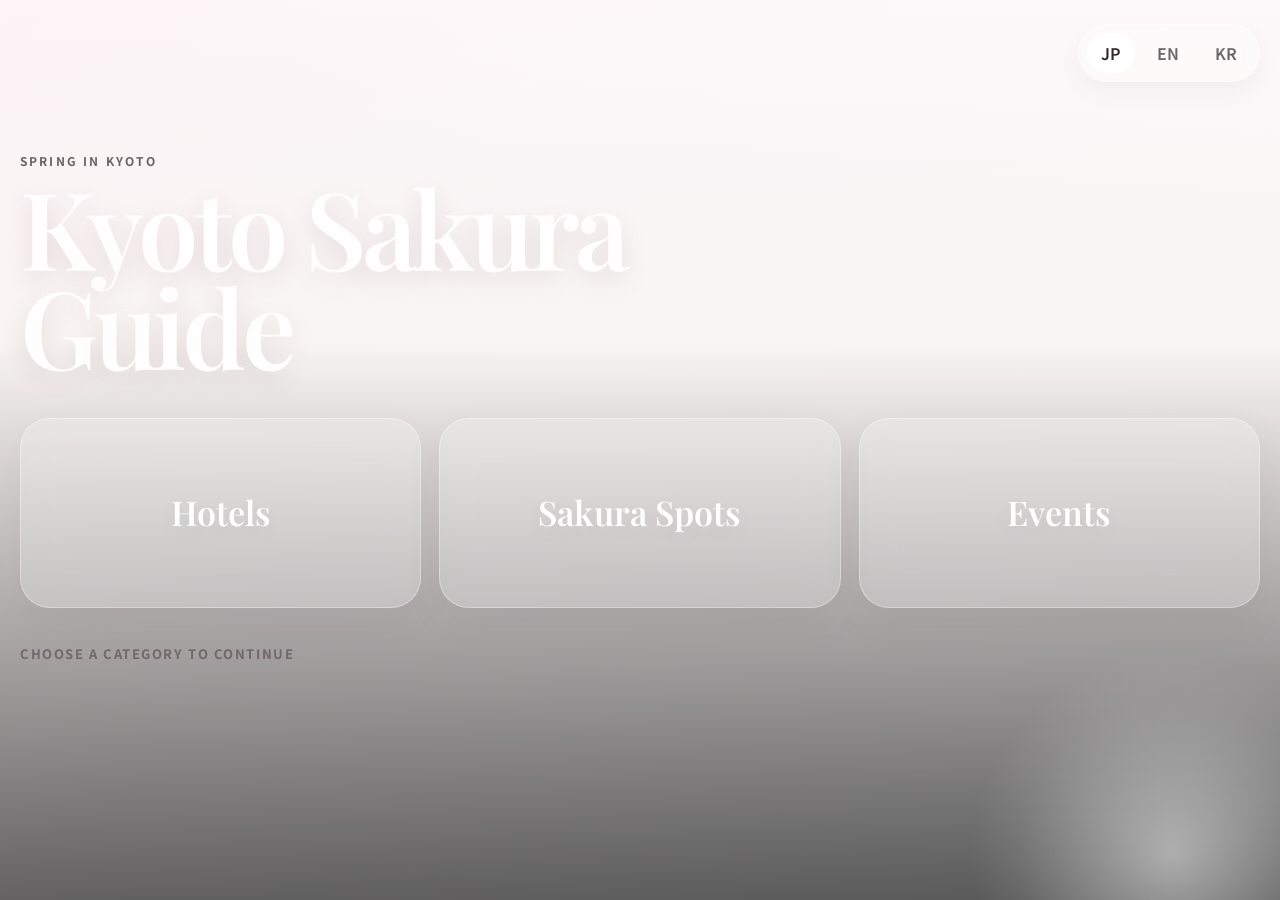
==== commit e0691ec9: "index.html" ====
--- a/index.html
+++ b/index.html
@@ -30,7 +30,7 @@
       margin: 0;
       font-family: "Noto Sans JP", "Apple SD Gothic Neo", "Malgun Gothic", sans-serif;
       color: var(--text);
-      background: linear-gradient(180deg, #fffafc 0%, #f8f5f3 38%, #ffffff 100%);
+      background: linear-gradient(180deg, #fffafc 0%, #f8f5f3 38%, #000000 100%);
       overflow: hidden;
     }
 
@@ -106,7 +106,13 @@
       color: var(--muted);
       line-height: 1.9;
     }
-
+ .section-note {
+  margin-top: 12px;
+  font-size: 14px;
+  color: var(--muted);
+  line-height: 1.7;
+  opacity: 0.85;
+}
  #screen-home .hero {
   position: relative;
   min-height: 100vh;
@@ -1186,7 +1192,7 @@
                       <img src="bettei.png" alt="四条河原町温泉 空庭テラス京都">
                     </div>
                     <div class="hotel-body">
-                      <h3>四条河原町温泉 空庭テラス京都</h3>
+                      <h3 data-i18n="hotelName1">四条河原町温泉 空庭テラス京都</h3>
                       <p data-i18n="hotelDesc1">京都の景観を楽しむ2つのスタイルを持つ「新しい日本の宿」</p>
                       <div class="button-row">
                         <a class="btn" href="https://soraniwa-hotel.jp/" target="_blank" rel="noopener" data-i18n="officialWebsite">Official Website</a>
@@ -1201,7 +1207,7 @@
                       <img src="soraniwa.png" alt="四条河原町温泉 空庭テラス京都 別邸">
                     </div>
                     <div class="hotel-body">
-                      <h3>四条河原町温泉 空庭テラス京都 別邸</h3>
+                     <h3 data-i18n="hotelName1">四条河原町温泉 空庭テラス京都 別邸</h3>
                       <p data-i18n="hotelDesc2">京都の景観を楽しむ2つのスタイルを持つ「新しい日本の宿」</p>
                       <div class="button-row">
                         <a class="btn" href="https://shijo-bettei.jp/" target="_blank" rel="noopener" data-i18n="officialWebsite">Official Website</a>
@@ -1216,7 +1222,7 @@
                       <img src="hiyori.png" alt="日和ステイ京都鴨川">
                     </div>
                     <div class="hotel-body">
-                      <h3>日和ステイ京都鴨川</h3>
+                      <h3 data-i18n="hotelName3">日和ステイ京都鴨川</h3>
                       <p data-i18n="hotelDesc3">“Love & Natural Friendly” ファミリーで過ごす楽しい京都旅。</p>
                       <div class="button-row">
                         <a class="btn" href="https://kyoto-kamogawa.hiyori-hotel.jp/" target="_blank" rel="noopener" data-i18n="officialWebsite">Official Website</a>
@@ -1231,7 +1237,7 @@
                       <img src="stitch.png" alt="STITCH HOTEL KYOTO">
                     </div>
                     <div class="hotel-body">
-                      <h3>STITCH HOTEL KYOTO</h3>
+                     <h3 data-i18n="hotelName4">STITCH HOTEL KYOTO</h3>
                       <p data-i18n="hotelDesc4">TRADITION, ELEVATED.</p>
                       <div class="button-row">
                         <a class="btn" href="https://stitch-hotel.jp/" target="_blank" rel="noopener" data-i18n="officialWebsite">Official Website</a>
@@ -1247,8 +1253,7 @@
           <footer class="screen-footer">
             <div class="container">
               <div class="footer-card">
-                <small data-i18n="hotelsFooter">各ホテルの写真とリンクを設定済みです。必要に応じて説明文のみ差し替えてください。</small>
-                <button class="btn-secondary" type="button" data-screen-target="home" data-i18n="backHome">Back to Home</button>
+              <button class="btn-secondary" type="button" data-screen-target="home" data-i18n="backHome">Back to Home</button>
               </div>
             </div>
           </footer>
@@ -1726,8 +1731,7 @@
 <footer class="screen-footer">
   <div class="container">
     <div class="footer-card">
-      <small data-i18n="spotsFooter">桜スポットは必要に応じてこのブロックを複製し、12か所まで増やせます。</small>
-      <button class="btn-secondary" type="button" data-screen-target="home" data-i18n="backHome">Back to Home</button>
+     <button class="btn-secondary" type="button" data-screen-target="home" data-i18n="backHome">Back to Home</button>
     </div>
   </div>
 </footer>
@@ -1769,6 +1773,8 @@
               <span class="eyebrow" data-i18n="eventsEyebrow">Seasonal Events</span>
               <h2 class="section-title" data-i18n="eventsTitle">Kyoto Sakura Events</h2>
               <p class="section-desc" data-i18n="eventsDesc">Official seasonal events to enjoy Kyoto’s cherry blossom atmosphere day and night.</p>
+              <p class="section-note" data-i18n="eventsFooter"></p>
+              
             </div>
 
             <div class="sakura-events-block">
@@ -1802,8 +1808,7 @@
       <footer class="screen-footer">
         <div class="container">
           <div class="footer-card">
-            <small data-i18n="eventsFooter">Event dates may change each year. Please check the official websites before visiting.</small>
-            <button class="btn-secondary" type="button" data-screen-target="home" data-i18n="backHome">Back to Home</button>
+           <button class="btn-secondary" type="button" data-screen-target="home" data-i18n="backHome">Back to Home</button>
           </div>
         </div>
       </footer>
@@ -1831,6 +1836,10 @@
       hotelLabel2: 'Hotel 02',
       hotelLabel3: 'Hotel 03',
       hotelLabel4: 'Hotel 04',
+      hotelName1: 'Soraniwa Terrace Kyoto',
+      hotelName2: 'Soraniwa Terrace Kyoto Bettei',
+      hotelName3: 'Hiyori Stay Kyoto Kamogawa',
+      hotelName4: 'STITCH HOTEL KYOTO',
       hotelDesc1: 'A new Japanese-style hotel with two ways to enjoy the scenery of Kyoto.',
       hotelDesc2: 'A new Japanese-style hotel with two ways to enjoy the scenery of Kyoto.',
       hotelDesc3: '“Love & Natural Friendly” A fun Kyoto trip for families.',
@@ -1883,6 +1892,10 @@
       hotelLabel2: 'Hotel 02',
       hotelLabel3: 'Hotel 03',
       hotelLabel4: 'Hotel 04',
+      hotelName1: '四条河原町温泉 空庭テラス京都',
+      hotelName2: '四条河原町温泉 空庭テラス京都 別邸',
+      hotelName3: '日和ステイ京都鴨川',
+      hotelName4: 'STITCH HOTEL KYOTO',
       hotelDesc1: '京都の景観を楽しむ2つのスタイルを持つ「新しい日本の宿」',
       hotelDesc2: '京都の景観を楽しむ2つのスタイルを持つ「新しい日本の宿」',
       hotelDesc3: '“Love & Natural Friendly” ファミリーで過ごす楽しい京都旅',
@@ -1935,6 +1948,10 @@
       hotelLabel2: 'Hotel 02',
       hotelLabel3: 'Hotel 03',
       hotelLabel4: 'Hotel 04',
+      hotelName1: '소라니와 테라스 교토',
+      hotelName2: '소라니와 테라스 교토 벳테이',
+      hotelName3: '히요리 스테이 교토 가모가와',
+      hotelName4: '스티치 호텔 교토',
       hotelDesc1: '교토의 경관을 즐길 수 있는 두 가지 스타일을 갖춘 새로운 일본식 숙소.',
       hotelDesc2: '교토의 경관을 즐길 수 있는 두 가지 스타일을 갖춘 새로운 일본식 숙소.',
       hotelDesc3: '“Love & Natural Friendly” 가족과 함께 즐기는 즐거운 교토 여행.',
@@ -2032,12 +2049,12 @@
     document.documentElement.lang = lang === 'kr' ? 'ko' : lang;
   }
 
-   function openGoogleDirections(destination) {
+  function openGoogleDirections(destination) {
   const encodedDestination = encodeURIComponent(destination);
   const fallbackUrl = `https://www.google.com/maps/dir/?api=1&destination=${encodedDestination}&travelmode=walking`;
 
   if (!navigator.geolocation) {
-    window.open(fallbackUrl, '_blank');
+    window.location.href = fallbackUrl;
     return;
   }
 
@@ -2045,10 +2062,10 @@
     (position) => {
       const origin = `${position.coords.latitude},${position.coords.longitude}`;
       const url = `https://www.google.com/maps/dir/?api=1&origin=${encodeURIComponent(origin)}&destination=${encodedDestination}&travelmode=walking`;
-      window.open(url, '_blank');
+      window.location.href = url;
     },
     () => {
-      window.open(fallbackUrl, '_blank');
+      window.location.href = fallbackUrl;
     },
     {
       enableHighAccuracy: true,
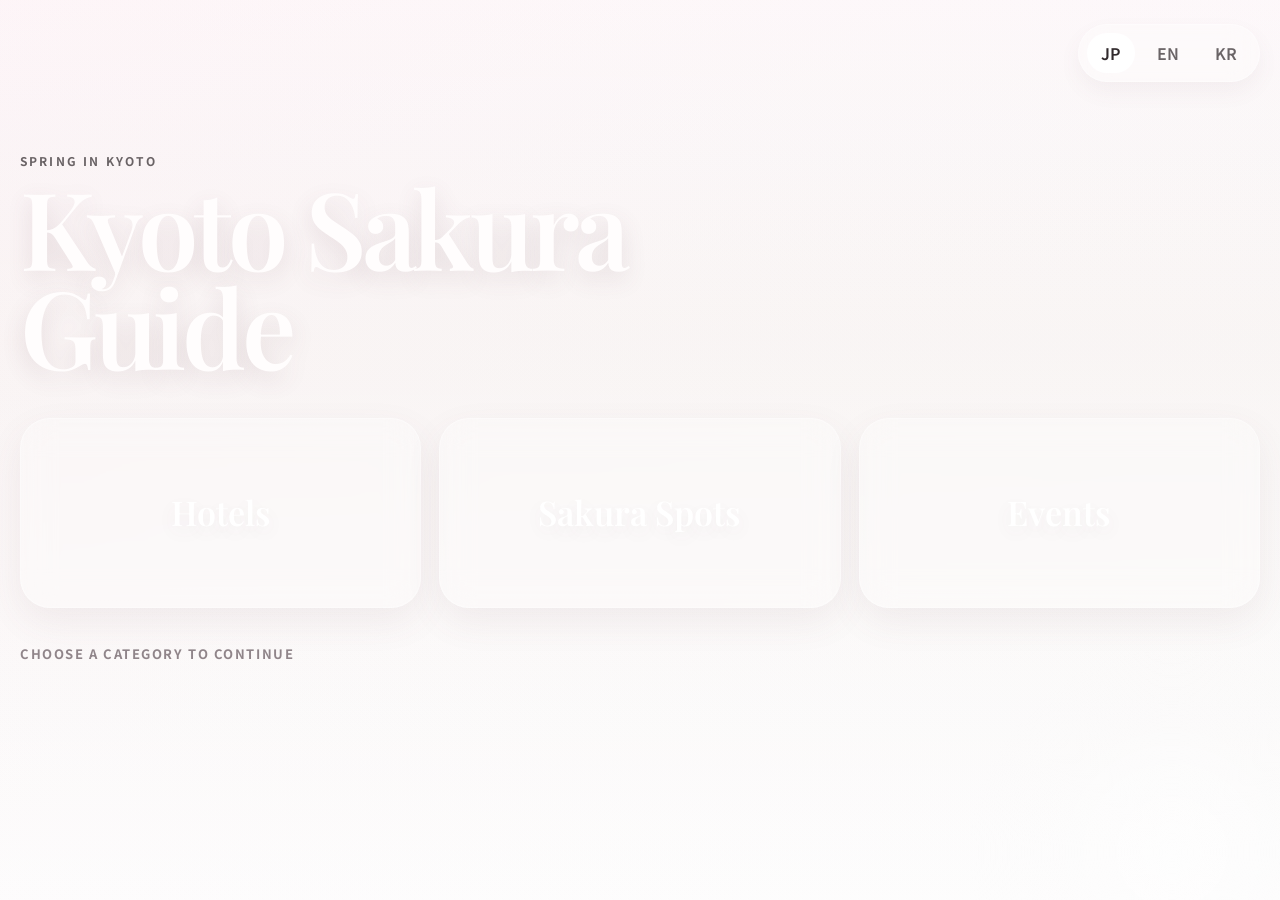
==== commit 40d01b05: "index.html" ====
--- a/index.html
+++ b/index.html
@@ -30,7 +30,7 @@
       margin: 0;
       font-family: "Noto Sans JP", "Apple SD Gothic Neo", "Malgun Gothic", sans-serif;
       color: var(--text);
-      background: linear-gradient(180deg, #fffafc 0%, #f8f5f3 38%, #000000 100%);
+      background: linear-gradient(180deg, #fffafc 0%, #f8f5f3 38%, #ffffff 100%);
       overflow: hidden;
     }
 
